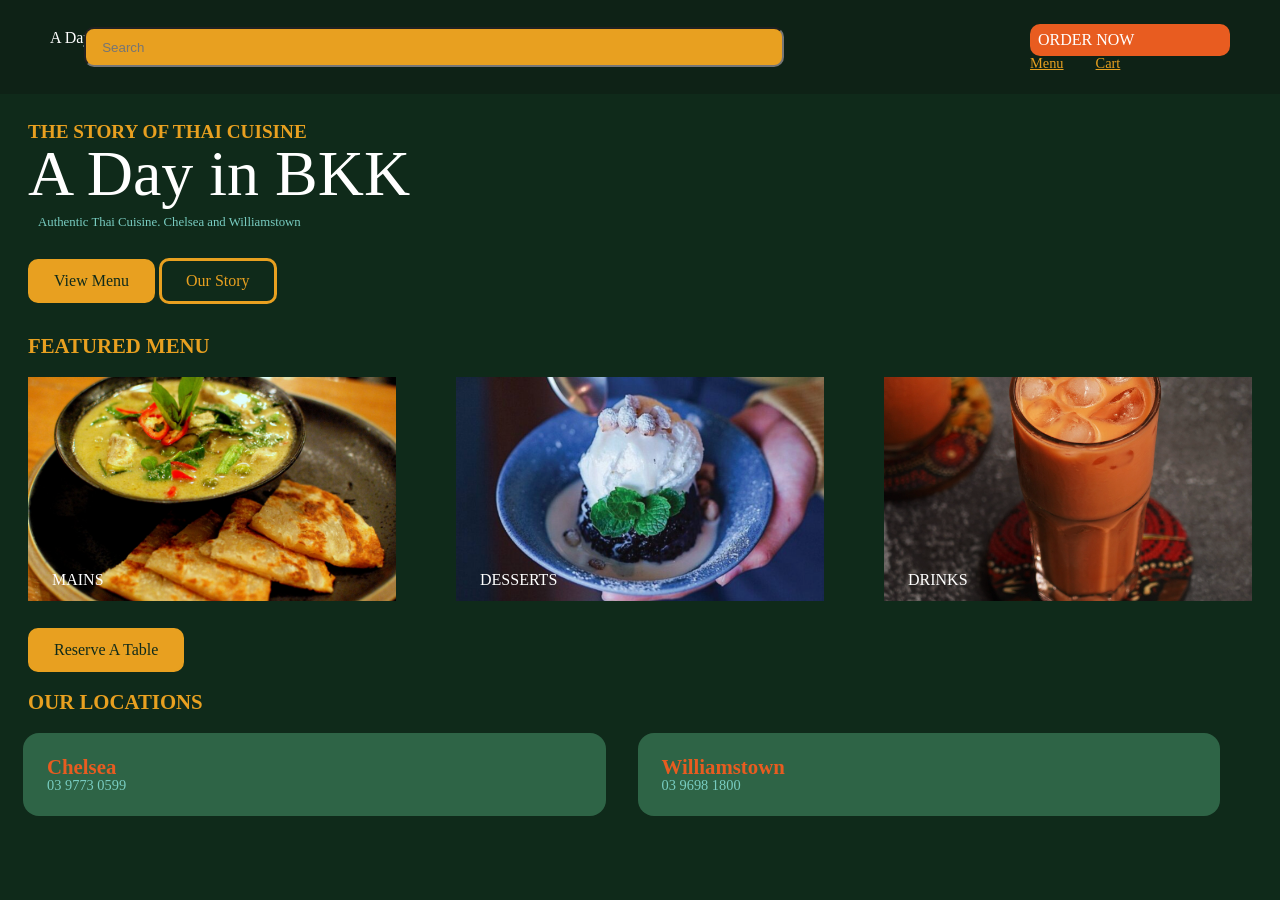
==== index.html @ bb474972 "refined css for checkout page" ====
<!DOCTYPE html>
<html lang="en">
<head>
    <meta charset="UTF-8">
    <meta name="viewport" content="width=device-width, initial-scale=1.0">
    <title>A DAY IN BKK</title>
    <link rel="stylesheet" href="styles/reset.css">
    <link rel="stylesheet" href="styles/main.css">
    <link rel="stylesheet" href="styles/colors.css">
    <link rel="stylesheet" href="styles/typography.css">
</head>
<body>
    <header class="site-head">
        <h1>A Day in Bkk </h1>

        <div class="search-row">
            <a href="home.html"></a>
            <input id="searchBar" type="text" placeholder="Search">
         <div class="profile-circle"></div>

        </div>
        <div class="head-links">
            <a href="menu.html" class="btn">ORDER NOW</a>
            <nav>
                <a href="menu.html">Menu</a> 
                <a href="cart.html">Cart</a>
            </nav>
        </div>
    </header>

    <main class="home">
       <section class="hero-home">
        <p class="title"> THE STORY OF THAI CUISINE</p>
        <h2 class="title-head">A Day in BKK</h2>
        <p class="description">Authentic Thai Cuisine. Chelsea and Williamstown</p>
        <div class="hero-buttons">
            <a href="menu.html" class="gold-btn">View Menu </a>
            <a href="#story/" class="story-btn">Our Story</a>
        </div>
       </section>

       <section class="menu-items">
        <h2 class="section-title">FEATURED MENU</h2>
        <div class="grid">
            <article class="image-card">
                <h3>MAINS</h3>
                <img src="assets/mains page.png" alt="image of mains menu items" width="375" height="350">
            </article>
            <article class="image-card">
                <h3>DESSERTS</h3>
                 <img src="assets/desserts page.png" alt="image of desserts menu items" width="375" height="350">
            </article>
            <article class="image-card">
                <h3>DRINKS</h3>
                <img src="assets/drinks page.png" alt="image of drinks menu items" width="375" height="350"> 
            </article>
        </div>
        </section>
      
   
         <a href="#" class="gold-btn">Reserve A Table</a>
        <h6 class="section-title">OUR LOCATIONS</h6>
        <section class="location-section">
                <div class="location-card">
                <p class="location-name">Chelsea</p>
                <p class="location-phone"> 03 9773 0599</p>
                </div>
                <div class="location-card">
                <p class="location-name"> Williamstown </p>
                <p class="location-phone">03 9698 1800</p>
                </div>        
        </section>
      
        
    </main>
 <script src="scripts/script.js"></script>
</body>
</html>
---- styles/main.css ----
html {box-sizing: border-box;}
*, *::before, *::after {box-sizing: inherit;}

body {
    background-color: var(--dark);
}

header{
    display: flex;
    justify-content: space-between;
    align-items: center;
    padding: 20px 50px;
    background: var(--dark-green);
    position: sticky;
}

.site-head{
    display: flex;
    justify-content: space-between;
    align-items: center;
    background-color: var(--dark-green);
    padding: 24px 50px;
}

.site-head h1{
    color:white;
    margin-bottom: 1.1rem;
}

.search-row{
    display: flex;
    align-items: center;
    justify-content: flex-start;
    gap: 20px;
    margin-left: -300px;
}

.search-row input{
    height: 40px;
    width: 700px;
    border-radius: 10px;
    padding: 0 16px;
    background-color: var(--gold);


}

.home{
background-color: var(--dark);
padding: 0px 28px 48px;
}

.hero-home{
    padding:28px 0
}

.hero-buttons{
display: flex;
gap: 50px;
margin-top: 20px;
}

.menu-items{
    padding: 24px 0;
    margin-top: -40px;
}

.grid{
    display: flex;
    gap:60px;
    align-items: center;
    justify-content: space-around;
}

.image-card{
    position: relative;
    flex: 1;
    width: 28%;
}

.image-card img{
    width: 100%;
    height:224px;
    object-fit: cover;
}
.image-card h3{
    position: absolute;
    left: 24px;
    bottom: 16px;
    color: white;
}

nav{
    display: flex;
    gap: 32px;
}

nav a {
    color: var(--gold);
    font-size: 0.9rem;
}

.btn{
    display: inline-block;
    font-family: Cambria, Cochin, Georgia, Times, 'Times New Roman', serif;
    background-color:#E85C20;
    color: white;
    text-decoration: none;
    border-radius: 10px;
    padding: 8px;
    width: 200px;
}
.btn:hover{
    transform: scale(1.05);
}
.hero-buttons{
    display: inline-block;
}


.story-btn{
display: inline-block;
background-color: var(--dark);
border-radius: 10px;
border: 3px solid var(--gold);
text-decoration: none;
padding: 12px 24px;
color: var(--gold);
}

.story-btn:hover{
    transform: scale(1.05);
}

.gold-btn{
    display: inline-block;
    background-color: var(--gold);
    color:var(--dark);
    text-decoration: none;
    padding: 12px 24px;
    border-radius: 10px;
    border: 2px solid var(--gold);
}
.gold-btn:hover{
    transform: scale(1.05);
}

.menu-buttons{
    display: flex;
    gap: 8px;
    padding: 12px;
}

.section-title{
    color: var(--gold);
    font-size: 1.3rem;
    font-weight: bold;
    text-transform: capitalize;
    margin-top: 20px;
    margin-bottom: 20px;
}


.location-section{
    display: flex;
    gap: 32px;
    padding:0px 32px 32px;
    padding-left: 0;
    margin-left: -5px;
    margin-top: 10px;

}

.location-card{
background-color: var(--light-green);
border-radius: 16px;
padding: 24px;
flex: 1;
}

.location-name {
font-size: 1.3rem;
font-weight: 600;
color: var(--orange);
}

.location-phone {
color: var(--teal);
font-size: 0.9rem;
}
---- styles/colors.css ----
:root{
--dark: #0f2a1a;
--light-green: #2e6446;
--green: #0c1c12;
--gold: #e8a020;
--orange: #e85c20;
--teal: #79cdc2;
--dark-green: #0e2216;


--radius: 10px;








}
---- styles/typography.css ----
.title{
font-size:1.2rem;
font-weight: 600;
text-transform:uppercase;
color: var(--gold);
}
.title-head{
font-size: 4rem;
font-weight: 500;
color: white;
}
.description{
margin: 10px;
font-size: 0.8rem;
font-weight: 200;
color: #79CDC2;
}
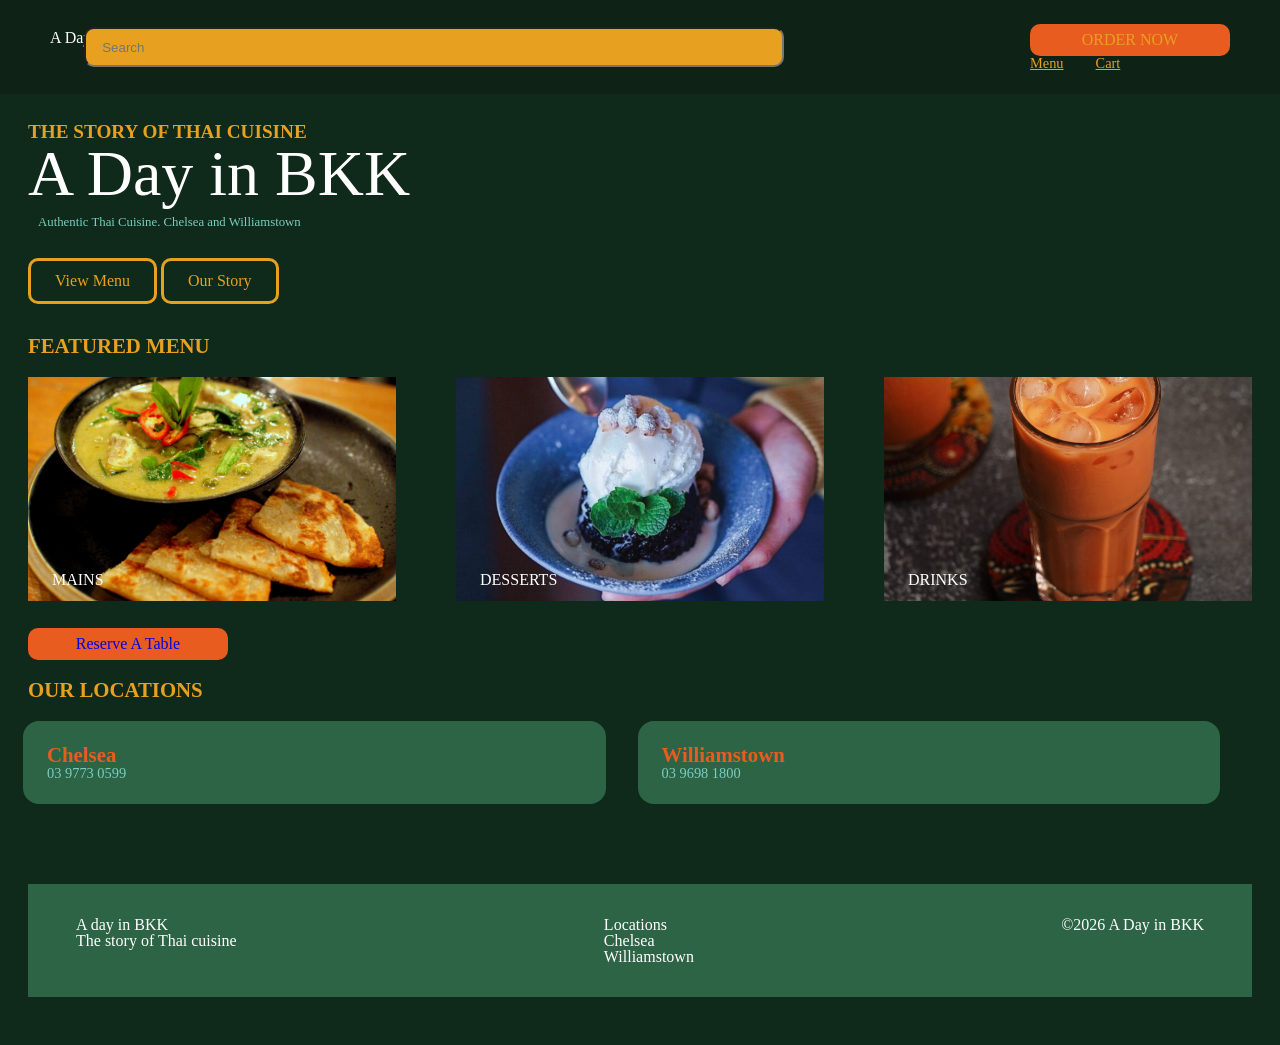
==== commit 1fcdeb4e: "changed view menu and order now buttons to different colour for better visibility, and made it trans" ====
--- a/index.html
+++ b/index.html
@@ -34,7 +34,7 @@
         <h2 class="title-head">A Day in BKK</h2>
         <p class="description">Authentic Thai Cuisine. Chelsea and Williamstown</p>
         <div class="hero-buttons">
-            <a href="menu.html" class="gold-btn">View Menu </a>
+            <a href="menu.html" class="story-btn">View Menu </a>
             <a href="#story/" class="story-btn">Our Story</a>
         </div>
        </section>
@@ -58,7 +58,7 @@
         </section>
       
    
-         <a href="#" class="gold-btn">Reserve A Table</a>
+         <a href="#" class="btn">Reserve A Table</a>
         <h6 class="section-title">OUR LOCATIONS</h6>
         <section class="location-section">
                 <div class="location-card">
@@ -71,6 +71,23 @@
                 </div>        
         </section>
       
+        <footer class="site-footer">
+            <div class="footer-info">
+                <h3>A day in BKK</h3>
+                <p>The story of Thai cuisine</p>
+            </div>
+        
+            <div class="footer-locations">
+                <h3>Locations</h3>
+                <p>Chelsea</p>
+                <p>Williamstown</p>
+            </div>
+        
+            <div class="footer-copy">
+                <p>&copy;2026 A Day in BKK</p>
+            </div>
+        
+        </footer>
         
     </main>
  <script src="scripts/script.js"></script>
--- a/styles/main.css
+++ b/styles/main.css
@@ -106,7 +106,7 @@
     display: inline-block;
     font-family: Cambria, Cochin, Georgia, Times, 'Times New Roman', serif;
     background-color:#E85C20;
-    color: white;
+    text-align: center;
     text-decoration: none;
     border-radius: 10px;
     padding: 8px;
@@ -132,6 +132,8 @@
 
 .story-btn:hover{
     transform: scale(1.05);
+    background-color: var(--gold);
+    color: white;
 }
 
 .gold-btn{
@@ -190,3 +192,142 @@
 color: var(--teal);
 font-size: 0.9rem;
 }
+.site-footer {
+    display: flex;
+    justify-content: space-between;
+    align-items: flex-start;
+    background-color: var(--light-green);
+    color: white;
+
+    padding: 2rem 3rem;
+
+    border-top: 1px solid var(--light-green);
+}
+.site-footer {
+    margin-top: 3rem;
+  }
+.site-head a,
+.site-footer a {
+  color: var(--gold);
+}
+.checkout-title{
+    color:var(--gold);
+    font-size: 3rem;
+    font-weight:500;
+    margin-left: 50px;
+    font-family: 'DM Sans', sans-serif;
+    margin-top:10px;
+}
+
+.checkout-card{
+    font-weight: 200;
+    font-family: 'DM Sans', sans-serif;
+    border-radius: 1rem;
+    padding: 2rem;
+    max-width: 800px;
+    margin-right: 20px;
+    margin-left: 20px;
+}
+.checkout-form{
+display: grid;
+grid-template-columns: 1fr 1fr;
+gap: 1rem 2rem;
+
+}
+
+.form-entry{
+display: flex;
+flex-direction: column;
+
+}
+
+.form-entry label{
+color: var(--teal);
+font-size: 1rem;
+font-weight: 300;
+margin-bottom: 0.5rem;
+}
+
+.form-entry input{
+    background-color: var(--light-green);
+    border-radius: 3px;
+    border: none;
+    padding: 1rem;
+
+}
+
+.checkout-type{
+    display: grid;
+    grid-template-columns: 1fr 1fr;
+    gap:0.8rem;
+}
+
+.checkout-type h2{
+    grid-column: 1/-1;
+}
+
+.checkout-type label{
+    background-color: var(--light-green);
+    border-radius: 3px;
+    border: none;
+    padding: 4rem;
+
+}
+
+
+
+.checkout-page{
+    display: grid;
+    grid-template-columns: 2fr 1fr;
+    min-height: 100vh;
+
+}
+
+.order-summary{
+    background-color: var(--green);
+    align-items: stretch;
+    display: flex;
+    flex-direction: column;
+}
+.order-summary h3{
+    font-family: 'DM Sans', sans-serif;
+    font-weight:400;
+    font-size: 1.4rem;
+    color:var(--gold);
+    margin-top:1rem;
+    margin-left:1rem;
+    margin-bottom: 1rem;
+}
+
+.order-summary p{
+    font-family: 'DM sans', sans-serif;
+    color: var(--teal);
+    font-weight: 750;
+    margin-top: 10px;
+    margin-left: 10px;
+    font-size: 1rem;
+}
+
+.order-summary h4{
+    font-family: 'DM Sans', sans-serif;
+    font-weight:400;
+    font-size: 1.4rem;
+    color:white;
+    margin-top:10px;
+    margin-left:10px;
+}
+.checkout-btn{
+    display: inline-block;
+    font-family: 'DM sans', sans-serif;
+    font-size: 2rem;
+    background-color: rgba(232, 160, 32, 1);
+    color: var(--dark-green);
+    text-decoration: none;
+    border-radius: 10px;
+    border:none;
+    padding: 20px;
+    width: 400px;
+    margin-top: 30rem;
+    margin-left: 2rem;
+    
+}
--- a/styles/colors.css
+++ b/styles/colors.css
@@ -8,13 +8,4 @@
 --dark-green: #0e2216;
 
 
---radius: 10px;
-
-
-
-
-
-
-
-
 }
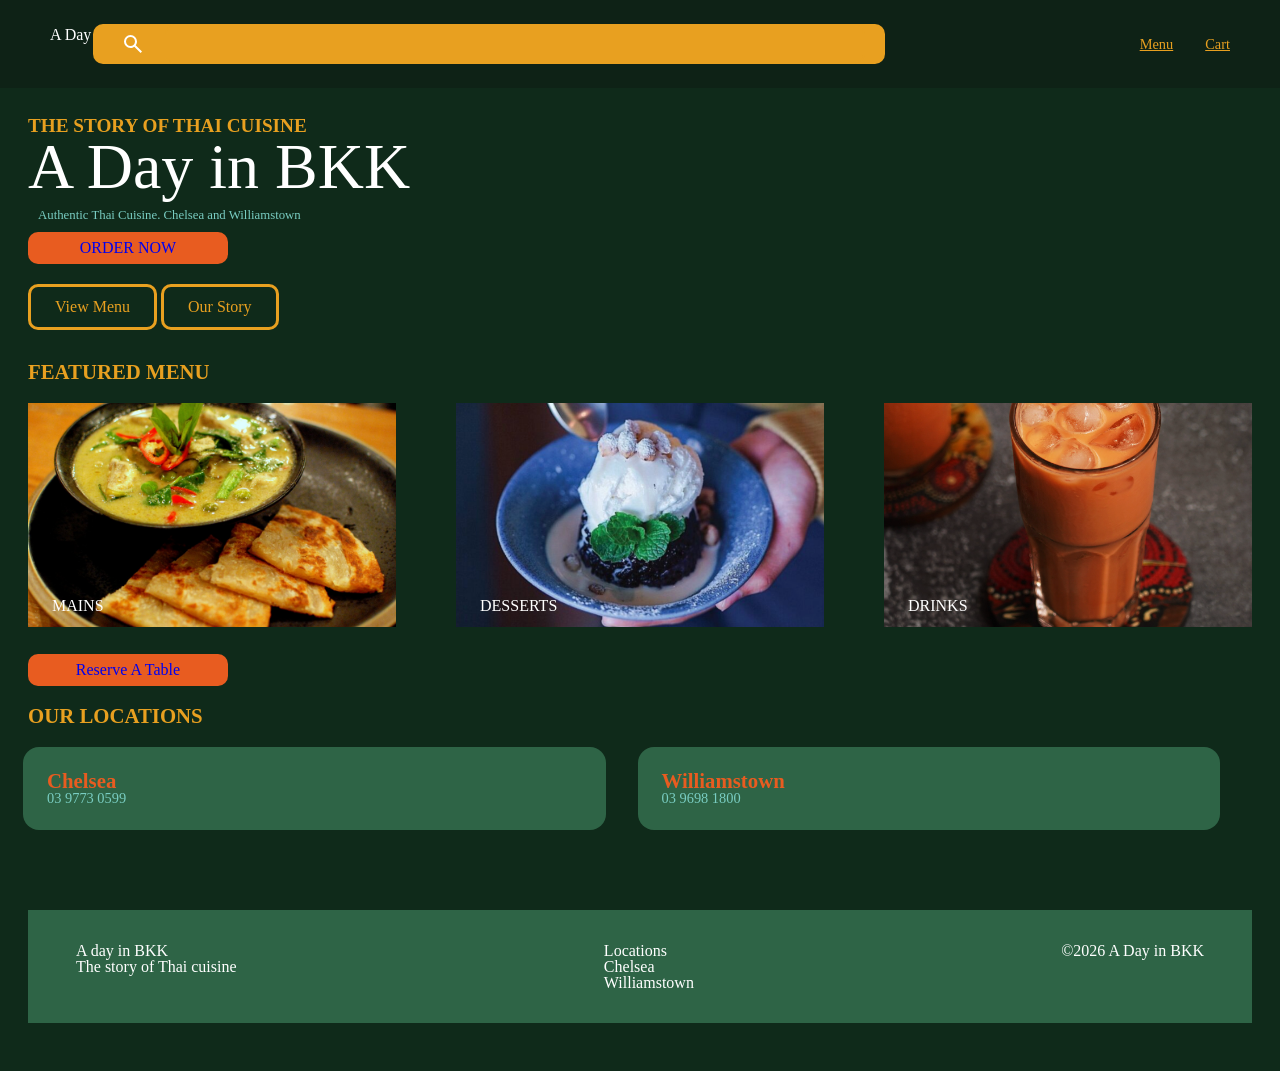
==== commit 31dda50a: "added in search icon to home page as well, removed order now button and put in seperate container" ====
--- a/index.html
+++ b/index.html
@@ -15,12 +15,12 @@
 
         <div class="search-row">
             <a href="home.html"></a>
-            <input id="searchBar" type="text" placeholder="Search">
+            <img src="assets/search_icon.svg" alt="Search Icon">
+            <input id="searchBar" type="text" placeholder="">
          <div class="profile-circle"></div>
 
         </div>
         <div class="head-links">
-            <a href="menu.html" class="btn">ORDER NOW</a>
             <nav>
                 <a href="menu.html">Menu</a> 
                 <a href="cart.html">Cart</a>
@@ -33,6 +33,10 @@
         <p class="title"> THE STORY OF THAI CUISINE</p>
         <h2 class="title-head">A Day in BKK</h2>
         <p class="description">Authentic Thai Cuisine. Chelsea and Williamstown</p>
+
+       <aside>
+        <a href="menu.html" class="btn">ORDER NOW</a>
+      </aside>
         <div class="hero-buttons">
             <a href="menu.html" class="story-btn">View Menu </a>
             <a href="#story/" class="story-btn">Our Story</a>
--- a/styles/main.css
+++ b/styles/main.css
@@ -24,6 +24,8 @@
     padding: 24px 50px;
 }
 
+
+
 .site-head h1{
     color:white;
     margin-bottom: 1.1rem;
@@ -35,12 +37,19 @@
     justify-content: flex-start;
     gap: 20px;
     margin-left: -300px;
+    background-color: var(--gold);
+    border-radius: 10px;
+}
+
+.search-row img{
+    margin-left: 0.5rem;
 }
 
 .search-row input{
     height: 40px;
     width: 700px;
     border-radius: 10px;
+    border: 2px solid var(--gold);
     padding: 0 16px;
     background-color: var(--gold);
 
@@ -112,9 +121,11 @@
     padding: 8px;
     width: 200px;
 }
+
 .btn:hover{
     transform: scale(1.05);
 }
+
 .hero-buttons{
     display: inline-block;
 }
@@ -131,7 +142,7 @@
 }
 
 .story-btn:hover{
-    transform: scale(1.05);
+    transform: scale(1.2);
     background-color: var(--gold);
     color: white;
 }
@@ -210,6 +221,310 @@
 .site-footer a {
   color: var(--gold);
 }
+
+
+.dish-list {
+    display: flex;
+    flex-direction: column;
+    gap: 2.5rem;
+
+}
+
+.dish-card{
+  text-decoration: none;
+  color: inherit;
+
+}
+
+.dish-card  {
+    display: flex;
+    align-items: center;
+    background-color: var(--light-green);
+    border: 0.2rem solid var(--gold);
+    gap: 1.4rem;
+    border-radius: 10px;
+    padding: 0.8rem 1.2rem;
+
+}
+
+.dish-card img{
+    width: 6rem;
+    height: 6rem;
+    object-fit: cover;
+    border-radius: 0.5rem;
+    border: 2px solid var(--gold);
+}
+
+.dish-details h3 {
+    font-family: 'DM Sans', sans-serif ;
+    font-size: 1.2rem;
+    font-weight: 600;
+    color: white;
+    flex: 1;
+}
+.dish-details p{
+    font-family: 'DM Sans', sans-serif ;
+    color:var(--teal);
+    font-weight: 500;
+    font-size: 1rem;
+}
+
+.dish-price {
+    color: var(--gold);
+    font-size: 1.8rem ;
+    font-weight: 600;
+    font-family: 'DM sans', sans-serif;
+    margin-left: auto;
+}
+
+.menu-buttons{
+    display: flex;
+    flex-direction: row;
+    gap: 1rem;
+}
+
+.menu-buttons button{
+    font-family: "DM Sans", sans-serif;
+    font-weight: 700;
+    color: white;
+    background-color: #E85C20;
+    border: 0.1rem solid white;
+    border-radius: 10px;
+  
+}
+
+#dishPanel {
+    display: none;
+    position:fixed;
+    right: 0;
+    top: 0;
+    background-color: var(--dark-green);
+    height: 100vh;
+    width: 300px;
+    box-sizing: border-box;
+    box-shadow: -0.3rem 0 1rem rgba(0, 0, 0, 0.4);
+
+
+}
+
+#dishImage {
+    width: 100%;
+    height: 300px;
+    object-fit: cover;
+}
+
+#dishTitle{
+
+    font-family: 'DM sans', sans-serif;
+    color: white;
+    font-size: 1.6rem;
+    font-weight: 500;
+    margin-top: 2.3rem;
+    margin-left: 1rem;
+
+}
+
+#dishPrice{
+    margin-left: 1rem;
+    margin-top: 2.7rem;
+    color: var(--gold);
+    font-weight: bold;
+    font-size: 2rem;
+    font-family: "DM sans", sans-serif;
+
+}
+#dishDesc{
+    margin-left: 1rem;
+    font-family: 'DM Sans', sans-serif;
+    color: var(--teal);
+    font-size: 1rem;
+}
+
+#closePanel{
+    background-color: white;
+    border: none;
+    position: absolute;
+    top: 1rem;
+    right: 1rem;
+    color:black;
+    font-size: 1.8rem;
+}
+
+.quan-control{
+ display: flex;
+ align-items: center;
+ gap: 1rem;
+ margin-top: 2rem;
+ margin-left: 2rem;
+}
+
+.quan-control button {
+    background: none;
+    width: 3rem;
+    height:3rem;
+    margin-left: 20px;
+    color: white;
+    border: 0.1rem solid var(--gold);
+    font-family: "DM sans", sans-serif;
+    font-weight: 500;
+    font-size: 1.5rem;
+    cursor: pointer;
+}
+
+#selectedQty{
+   margin-left: 20px;
+   color: white;
+   font-size: large;
+   font-weight: 700;
+   font-family: "DM Sans", sans-serif;
+   background: none ;
+}
+
+#addToOrder{
+    background-color: var(--gold);
+    width: 100%;
+    height: 6rem;
+    color: var(--dark);
+    border: none;
+    font-family: "DM Sans", sans-serif;
+    font-weight: 700;
+    font-size: 1rem;
+    margin-top: 2rem;
+}
+
+.cart-page{
+    display: grid;
+    grid-template-columns: 2fr 1fr;
+    min-height: 100vh;
+    gap: 2rem;
+
+}
+.cart-item h1{
+    font-family: Cambria, Cochin, Georgia, Times, 'Times New Roman', serif;
+    color: var(--gold);
+    font-size: 4rem;
+    font-weight: 500;
+    margin-left: 1rem;
+    margin-top: 1rem;
+}
+
+.cart-card {
+    display: flex;
+    align-items: center;
+    gap: 1rem;
+    background-color: var(--light-green);
+    border-radius: 0.8rem;
+    padding: 1rem;
+    margin-bottom: 1.5rem;
+    margin-top: 1rem;
+    margin-left: 1rem;
+
+}
+.cart-card img {
+    width: 6rem;
+    height: 6rem;
+    object-fit: cover;
+    border-radius: 0.5rem;
+    border: 2px solid var(--gold);
+}
+
+.cart-info{
+    flex:1;
+    font-family: "DM Sans", sans-serif;
+    
+
+}
+
+.cart-info h2{
+    color: white;
+    font-size: 1.5rem;
+    margin-bottom: 0.5rem;
+}
+
+.cart-info p{
+   color: var(--teal);
+   font-size: 1rem;
+}
+
+.cart-card-price {
+    color: var(--gold);
+    font-size: 2rem;
+    font-family: "DM Sans", sans-serif; 
+    font-weight: 600;
+    margin-right: 0.5rem;
+}
+
+.cart-order-summary{
+    display: flex;
+    flex-direction: column;
+    justify-content: space-between;
+    min-height: 100vh;
+    background-color: var(--dark-green);
+    padding: 2rem;
+    box-sizing: border-box;
+}
+
+.cart-order-summary h2 {
+    font-family: "DM Sans", sans-serif;
+    color: var(--gold);
+    font-size: 1.5rem;
+    font-weight: 700;
+}
+
+.cart-order-summary p {
+    font-family: "DM Sans", sans-serif;
+    color: var(--teal);
+    font-size: 1rem;
+    font-weight: 700;
+}
+
+.cart-order-summary h3 {
+    font-family: "DM Sans", sans-serif;
+    color: white;
+    font-size: 1.5rem;
+    font-weight: 700;
+}
+
+
+
+.summary-bottom p{
+    margin-top: auto;
+    color: var(--teal);
+
+}
+
+.summary-bottom h3{
+    margin-top: auto;
+    color: white;
+}
+
+.cart-total{
+    margin-top: 12rem;
+    
+}
+
+.cart-checkout-btn{
+    display: block;
+    background-color: var(--gold);
+    color: var(--dark);
+    text-decoration: none;
+    text-align: center;
+    padding: 1rem;
+    border-radius: 10px;
+    font-family: "DM Sans", sans-serif;
+    font-weight: 700;
+}
+
+.back-cart a{
+    color: white;
+    text-transform: capitalize;
+    font-size: 2rem;
+    font-weight: 500;
+    font-family: "DM SANS", sans-serif;
+    text-decoration: none;
+    background: none;
+}
+
 .checkout-title{
     color:var(--gold);
     font-size: 3rem;
@@ -331,3 +646,43 @@
     margin-left: 2rem;
     
 }
+
+.confirmation-page {
+    display: flex;
+    min-height: 100vh;
+    align-items: center;
+    justify-content: space-around;
+    padding: 56px;
+    background-color: var(--dark-green);
+}
+
+.confirmation-order {
+    color: white;
+    text-align: center;
+    width: 400px;
+    background-color: var(--gold);
+    display: flex;
+    flex-direction: column;
+    align-items: center;
+}
+
+.confirmation-order h1 {
+    font-size: 32px;
+    margin-bottom: 8px;
+}
+
+.confirmation-order p {
+    font-size: 22px;
+    color: var(--mint);
+}
+
+.confirmation-detail {
+    background-color: var(--light-green);
+    color: white;
+    width: 400px;
+    min-height: 450px;
+    padding: 50px;
+    border-radius: 10px;
+}
+
+
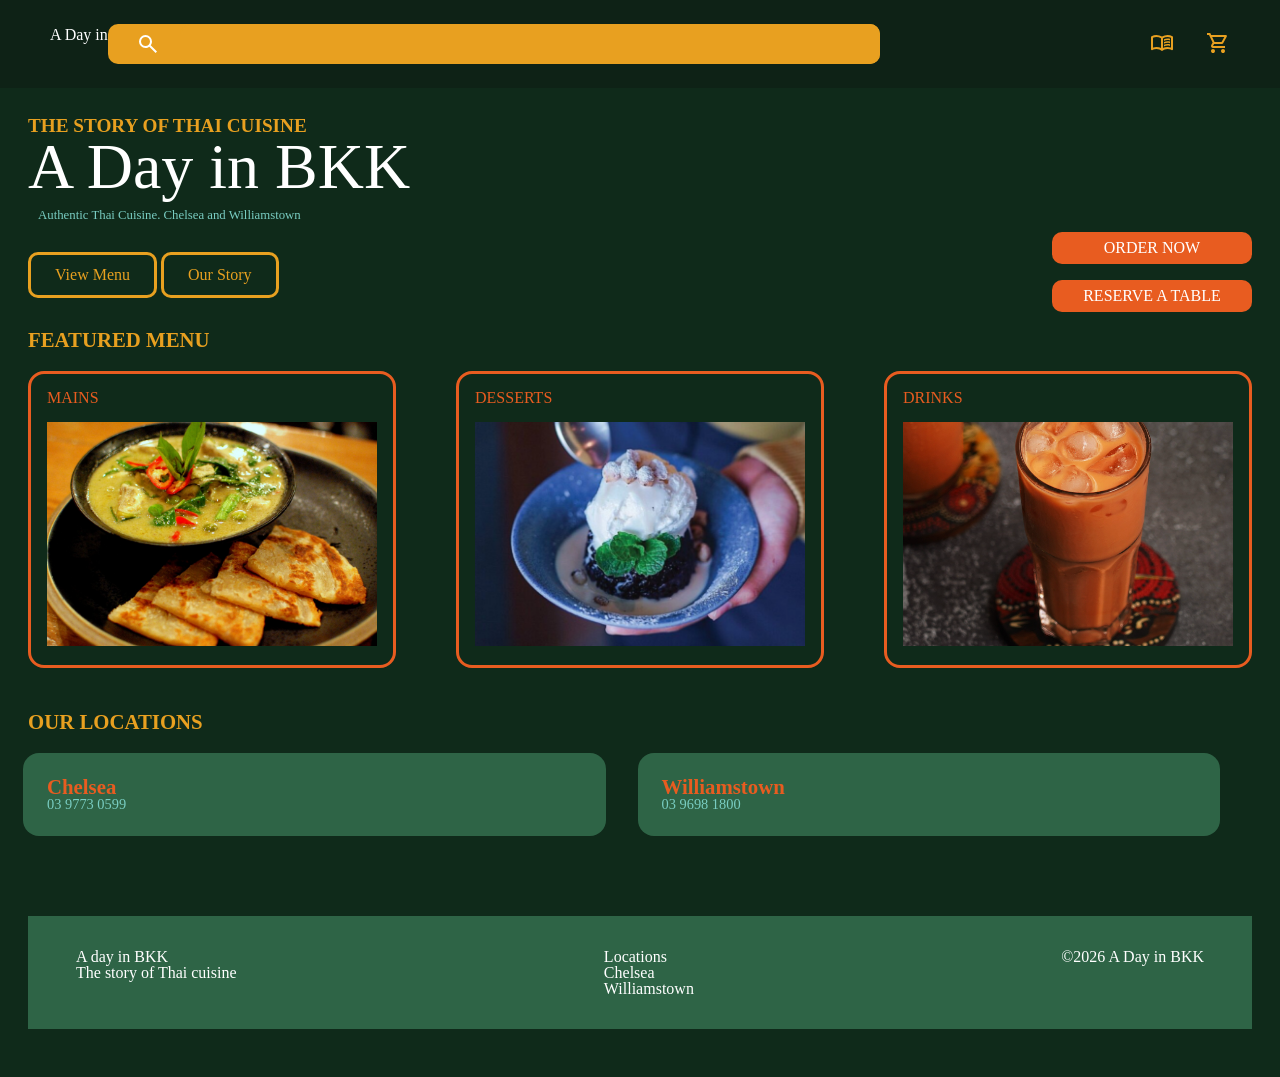
==== commit 0c89064e: "added in border around text images on home page and added text abov einstead of on image for accessi" ====
--- a/index.html
+++ b/index.html
@@ -17,13 +17,13 @@
             <a href="home.html"></a>
             <img src="assets/search_icon.svg" alt="Search Icon">
             <input id="searchBar" type="text" placeholder="">
-         <div class="profile-circle"></div>
+        
 
         </div>
         <div class="head-links">
             <nav>
-                <a href="menu.html">Menu</a> 
-                <a href="cart.html">Cart</a>
+                <a href="menu.html"> <img src="assets/menu_book_28dp_ E8A020_FILL0_wght400_GRAD0_opsz24.svg" alt="Menu"></a> 
+                <a href="cart.html"><img src="assets/shopping_cart_28dp_E8A020_FILL0_wght400_GRAD0_opsz24.svg" alt="cart"></a>
             </nav>
         </div>
     </header>
@@ -34,8 +34,9 @@
         <h2 class="title-head">A Day in BKK</h2>
         <p class="description">Authentic Thai Cuisine. Chelsea and Williamstown</p>
 
-       <aside>
+       <aside class="button-column">
         <a href="menu.html" class="btn">ORDER NOW</a>
+        <a href="#" class="btn">RESERVE A TABLE</a>
       </aside>
         <div class="hero-buttons">
             <a href="menu.html" class="story-btn">View Menu </a>
@@ -62,7 +63,7 @@
         </section>
       
    
-         <a href="#" class="btn">Reserve A Table</a>
+         
         <h6 class="section-title">OUR LOCATIONS</h6>
         <section class="location-section">
                 <div class="location-card">
--- a/styles/main.css
+++ b/styles/main.css
@@ -87,6 +87,9 @@
     position: relative;
     flex: 1;
     width: 28%;
+    border: 3px solid var(--orange);
+    border-radius: 1rem;
+    padding: 1rem;
 }
 
 .image-card img{
@@ -95,10 +98,11 @@
     object-fit: cover;
 }
 .image-card h3{
-    position: absolute;
+    
     left: 24px;
     bottom: 16px;
-    color: white;
+    color: var(--orange);
+    margin-bottom: 1rem;
 }
 
 nav{
@@ -111,10 +115,22 @@
     font-size: 0.9rem;
 }
 
+
+.button-column{
+    float: right;
+    display: flex;
+    flex-direction: column;
+    gap: 1rem;
+}
+.btn:hover{
+    transform: scale(1.05);
+}
+
 .btn{
-    display: inline-block;
+    
     font-family: Cambria, Cochin, Georgia, Times, 'Times New Roman', serif;
     background-color:#E85C20;
+    color: white;
     text-align: center;
     text-decoration: none;
     border-radius: 10px;
@@ -122,9 +138,7 @@
     width: 200px;
 }
 
-.btn:hover{
-    transform: scale(1.05);
-}
+
 
 .hero-buttons{
     display: inline-block;
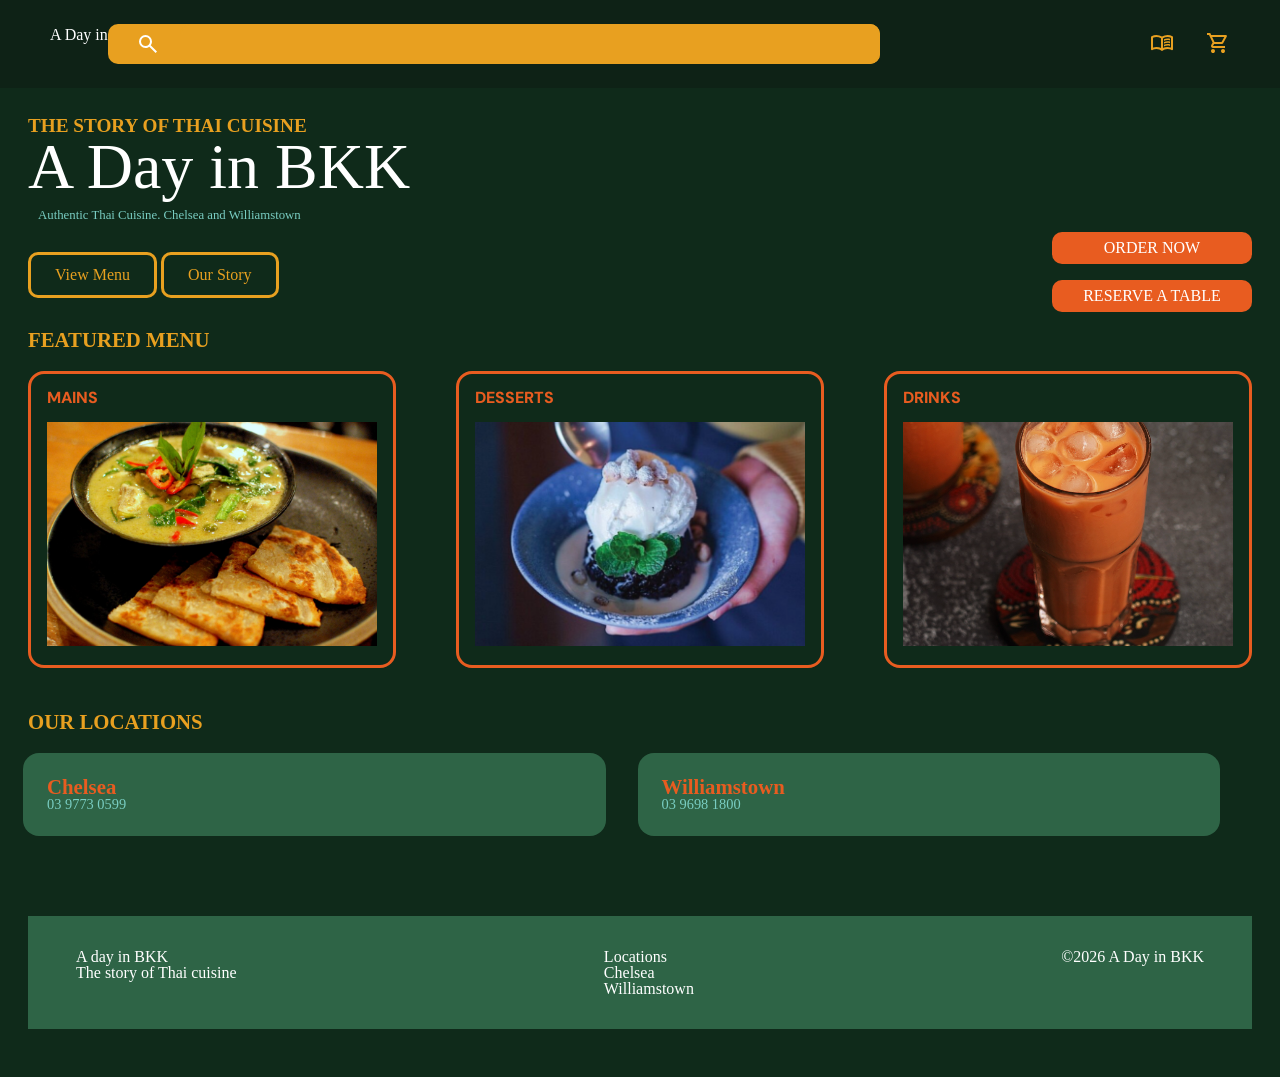
==== commit f32f3119: "copied and pasted code from cart js to define object in checkout.js" ====
--- a/index.html
+++ b/index.html
@@ -8,6 +8,7 @@
     <link rel="stylesheet" href="styles/main.css">
     <link rel="stylesheet" href="styles/colors.css">
     <link rel="stylesheet" href="styles/typography.css">
+    <link href="https://fonts.googleapis.com/css2?family=DM+Sans:wght@400;500;600;700&display=swap" rel="stylesheet">
 </head>
 <body>
     <header class="site-head">
--- a/styles/main.css
+++ b/styles/main.css
@@ -98,7 +98,8 @@
     object-fit: cover;
 }
 .image-card h3{
-    
+    font-family: "DM Sans", sans-serif;
+    font-weight: 800;
     left: 24px;
     bottom: 16px;
     color: var(--orange);
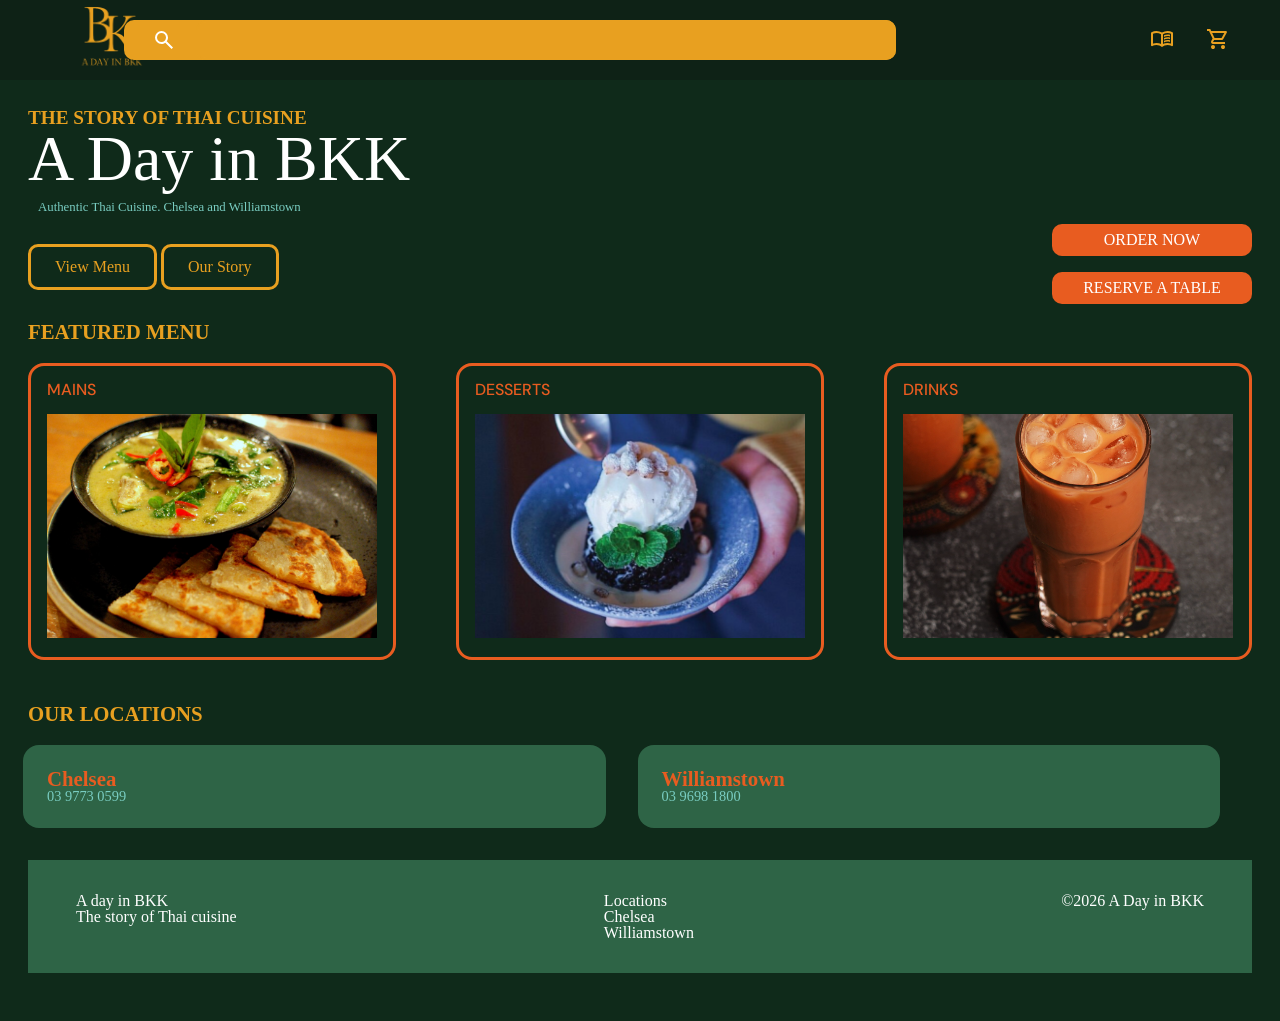
==== commit b1311a3d: "added in seperate footer class for menu for aesthetic design reasons" ====
--- a/index.html
+++ b/index.html
@@ -12,7 +12,7 @@
 </head>
 <body>
     <header class="site-head">
-        <h1>A Day in Bkk </h1>
+        <h1> <img class="site-logo" src="assets/k-Photoroom.png" alt="site logo"> </h1>
 
         <div class="search-row">
             <a href="home.html"></a>
--- a/styles/main.css
+++ b/styles/main.css
@@ -22,6 +22,8 @@
     align-items: center;
     background-color: var(--dark-green);
     padding: 24px 50px;
+    height: 80px;
+    overflow: hidden;
 }
 
 
@@ -31,6 +33,11 @@
     margin-bottom: 1.1rem;
 }
 
+.site-logo{
+    margin-top: 30px;
+    width: 120px;
+    height: auto;
+}
 .search-row{
     display: flex;
     align-items: center;
@@ -99,7 +106,7 @@
 }
 .image-card h3{
     font-family: "DM Sans", sans-serif;
-    font-weight: 800;
+    font-weight: 500;
     left: 24px;
     bottom: 16px;
     color: var(--orange);
@@ -229,9 +236,6 @@
 
     border-top: 1px solid var(--light-green);
 }
-.site-footer {
-    margin-top: 3rem;
-  }
 .site-head a,
 .site-footer a {
   color: var(--gold);
@@ -407,6 +411,18 @@
     margin-top: 2rem;
 }
 
+.menu-site-footer{
+    display: flex;
+    justify-content: space-between;
+    align-items: flex-start;
+    background-color: var(--light-green);
+    color: white;
+    padding: 2rem 3rem;
+    border-top: 1px solid var(--light-green);
+    margin-top: 3rem;
+
+}
+
 .cart-page{
     display: grid;
     grid-template-columns: 2fr 1fr;
@@ -500,6 +516,9 @@
     font-weight: 700;
 }
 
+.summary-bottom{
+    margin-top: auto;
+}
 
 
 .summary-bottom p{
@@ -513,9 +532,17 @@
     color: white;
 }
 
-.cart-total{
-    margin-top: 12rem;
-    
+.summary-top{
+    font-family: "DM Sans", sans-serif;
+    color: white;
+    font-size: 1rem;
+    font-weight: 700;
+}
+
+
+.cart-home{
+    width: 40px;
+
 }
 
 .cart-checkout-btn{
@@ -528,6 +555,7 @@
     border-radius: 10px;
     font-family: "DM Sans", sans-serif;
     font-weight: 700;
+    
 }
 
 .back-cart a{
@@ -610,6 +638,8 @@
     display: grid;
     grid-template-columns: 2fr 1fr;
     min-height: 100vh;
+    align-items: stretch;
+    background-color: var(--dark);
 
 }
 
@@ -618,6 +648,7 @@
     align-items: stretch;
     display: flex;
     flex-direction: column;
+    min-height: 100%;
 }
 .order-summary h3{
     font-family: 'DM Sans', sans-serif;
@@ -646,20 +677,10 @@
     margin-top:10px;
     margin-left:10px;
 }
-.checkout-btn{
-    display: inline-block;
-    font-family: 'DM sans', sans-serif;
-    font-size: 2rem;
-    background-color: rgba(232, 160, 32, 1);
-    color: var(--dark-green);
-    text-decoration: none;
-    border-radius: 10px;
-    border:none;
-    padding: 20px;
-    width: 400px;
-    margin-top: 30rem;
-    margin-left: 2rem;
-    
+
+.bottom-checkout{
+    margin-top: auto;
+    padding: 1rem;
 }
 
 .confirmation-page {
@@ -670,34 +691,67 @@
     padding: 56px;
     background-color: var(--dark-green);
 }
-
-.confirmation-order {
-    color: white;
+.confirmation-left{
+    width: 400px;
     text-align: center;
-    width: 400px;
-    background-color: var(--gold);
-    display: flex;
-    flex-direction: column;
-    align-items: center;
-}
-
-.confirmation-order h1 {
-    font-size: 32px;
-    margin-bottom: 8px;
-}
-
-.confirmation-order p {
-    font-size: 22px;
-    color: var(--mint);
+    color: white;
+    font-family: "DM SANS", sans-serif;
+    font-weight: bold;
+}
+
+.confirmation-left h1{
+    font-size: 3rem;
+    margin-bottom: 3rem;
+    font-family: "DM SANS", sans-serif;
+    font-weight: bold;
+    margin-top: 1rem;
+}
+
+.confirmation-left p{
+    color: var(--teal);
+    font-size: 2rem;
+    margin-bottom: 64px;
 }
 
 .confirmation-detail {
     background-color: var(--light-green);
     color: white;
     width: 400px;
-    min-height: 450px;
+    min-height: 500px;
     padding: 50px;
     border-radius: 10px;
 }
 
-
+.confirmation-detail h2{
+    font-family: "DM Sans", sans-serif;
+    color: var(--teal);
+    font-weight: 700;
+    font-size: 1.5rem;
+    margin-bottom: 20px;
+}
+
+.home-button{
+    display: inline-block;
+    background-color: var(--gold);
+    border: 2px solid white;
+    border-radius: 10px;
+    color: white;
+    padding: 22px 80px;
+    text-decoration: none;
+    font-family: "DM SANS", sans-serif;
+    font-weight: 700;
+    font-size: 1rem;
+}
+
+.totalconf{
+    color: white;
+    font-size: 2rem;
+    font-family: "DM Sans", sans-serif;
+    font-weight: 700;
+    margin-top: 400px;
+}
+
+.conf-tick{
+    width: 300px;
+    height: 200px;
+}
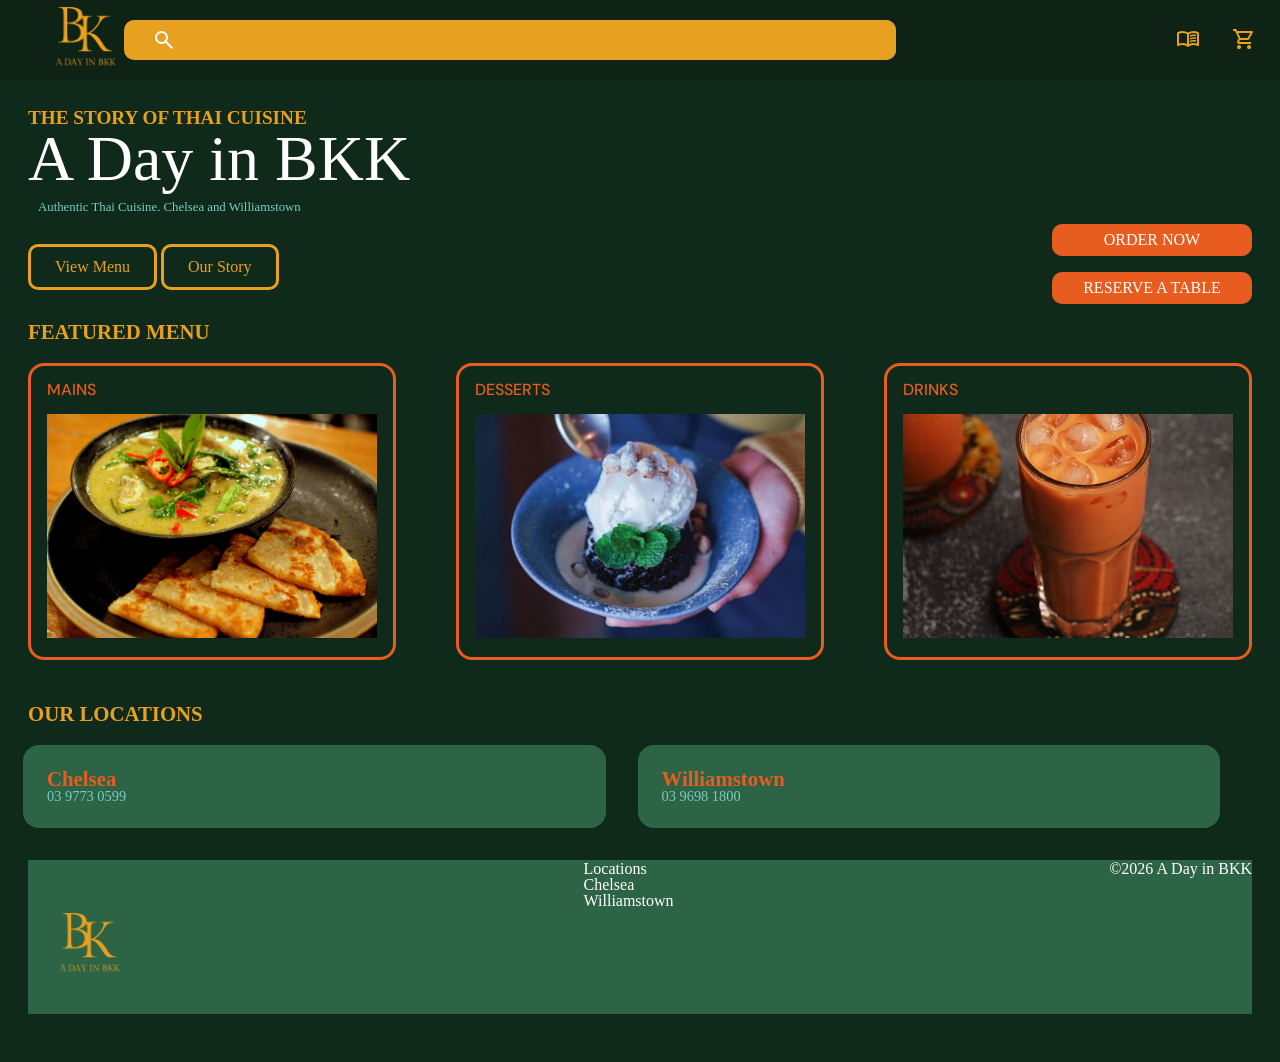
==== commit 95cecfce: "added in logo for footer" ====
--- a/index.html
+++ b/index.html
@@ -79,8 +79,7 @@
       
         <footer class="site-footer">
             <div class="footer-info">
-                <h3>A day in BKK</h3>
-                <p>The story of Thai cuisine</p>
+                <img  class="site-logo" src="assets/k-Photoroom.png" alt="logo">
             </div>
         
             <div class="footer-locations">
--- a/styles/main.css
+++ b/styles/main.css
@@ -11,7 +11,7 @@
     display: flex;
     justify-content: space-between;
     align-items: center;
-    padding: 20px 50px;
+    padding: 20px ;
     background: var(--dark-green);
     position: sticky;
 }
@@ -21,7 +21,7 @@
     justify-content: space-between;
     align-items: center;
     background-color: var(--dark-green);
-    padding: 24px 50px;
+    padding: 24px;
     height: 80px;
     overflow: hidden;
 }
@@ -232,8 +232,6 @@
     background-color: var(--light-green);
     color: white;
 
-    padding: 2rem 3rem;
-
     border-top: 1px solid var(--light-green);
 }
 .site-head a,
@@ -241,6 +239,9 @@
   color: var(--gold);
 }
 
+.footer-locations{
+
+}
 
 .dish-list {
     display: flex;
@@ -410,6 +411,28 @@
     font-size: 1rem;
     margin-top: 2rem;
 }
+.cart-icon{
+position: relative;
+display: inline-block;
+}
+
+#cartCount{
+    position: absolute;
+    display: flex;
+    justify-content: center;
+    align-items: center;
+    background-color: red;
+    color: white;
+    bottom:-8px;
+    right: -8px;
+    width: 20px;
+    height: 20px;
+    border-radius: 50%;
+    font-size: 0.75rem;
+    font-weight: 700;
+    font-family: "DM Sans", sans-serif;
+
+}
 
 .menu-site-footer{
     display: flex;
@@ -422,6 +445,8 @@
     margin-top: 3rem;
 
 }
+
+
 
 .cart-page{
     display: grid;
@@ -539,12 +564,33 @@
     font-weight: 700;
 }
 
+.cart-head{
+    display: flex;
+    flex-direction: row;
+    align-items: center;
+    width: 100%;
+    gap: 1rem;
+    height: 80px;
+    margin: 0;
+    padding: 0;
+}
+.cart-head h1{
+    margin: 0;
+    padding: 0;
+     margin-right: auto;
+}
 
 .cart-home{
-    width: 40px;
-
-}
-
+width: 40px;
+}
+
+.cart-site-logo{
+    width: 200px;
+    height: auto;
+    margin-top: 2rem;
+    display: block;
+ 
+}
 .cart-checkout-btn{
     display: block;
     background-color: var(--gold);
@@ -629,6 +675,7 @@
     border-radius: 3px;
     border: none;
     padding: 4rem;
+    font-size: 2rem;
 
 }
 
@@ -754,4 +801,22 @@
 .conf-tick{
     width: 300px;
     height: 200px;
-}+}
+
+.confirm-site-logo{
+    width: 300px;
+    height: auto;
+    margin-top: 2rem;
+    display: block;
+ 
+}
+
+.confirm-site-head{
+    display: flex;
+    justify-content: space-between;
+    align-items: center;
+    background-color: var(--dark-green);
+    padding: 24px;
+    height: 200px;
+    overflow: hidden;
+}
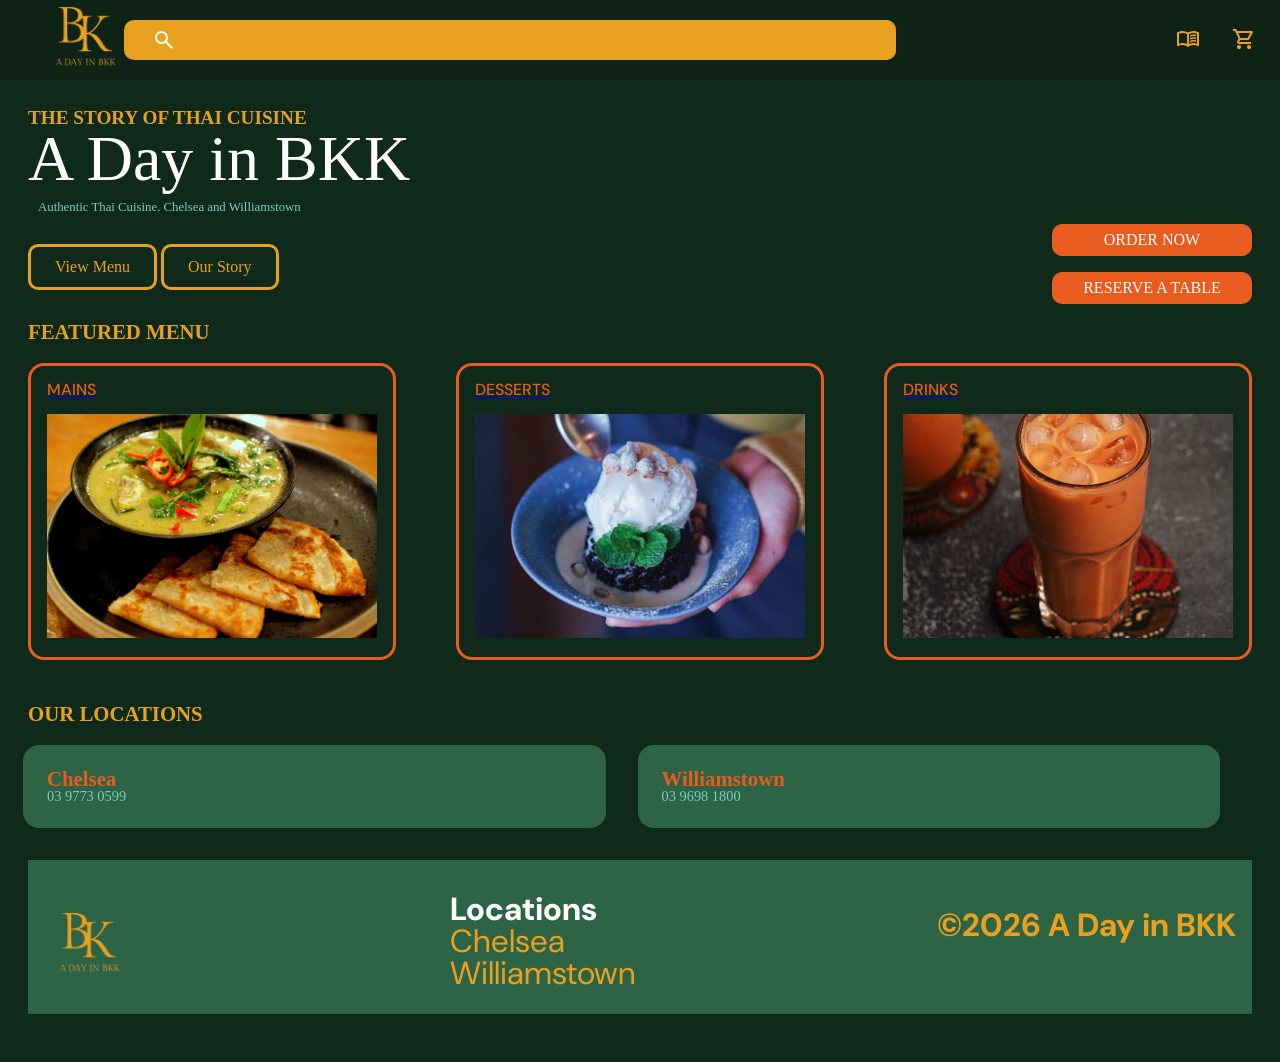
==== commit 63e0cc2b: "added in links to each of the dish cards in home page as i realised they didnt link to menu page" ====
--- a/index.html
+++ b/index.html
@@ -48,18 +48,27 @@
        <section class="menu-items">
         <h2 class="section-title">FEATURED MENU</h2>
         <div class="grid">
+          
             <article class="image-card">
-                <h3>MAINS</h3>
+                <a href="menu.html">
+                    <h3>MAINS</h3>
                 <img src="assets/mains page.png" alt="image of mains menu items" width="375" height="350">
+                </a>
+            </article>
+            
+            <article class="image-card">
+                <a href="menu.html">
+                <h3>DESSERTS</h3>
+                 <img src="assets/desserts page.png" alt="image of desserts menu items" width="375" height="350">
+                </a>
             </article>
             <article class="image-card">
-                <h3>DESSERTS</h3>
-                 <img src="assets/desserts page.png" alt="image of desserts menu items" width="375" height="350">
-            </article>
-            <article class="image-card">
+                <a href="menu.html">
                 <h3>DRINKS</h3>
                 <img src="assets/drinks page.png" alt="image of drinks menu items" width="375" height="350"> 
+                </a>
             </article>
+          
         </div>
         </section>
       
--- a/styles/main.css
+++ b/styles/main.css
@@ -240,7 +240,26 @@
 }
 
 .footer-locations{
-
+    font-family: "DM Sans", sans-serif;
+    color: var(--gold);
+    font-family: 700;
+    font-size: 2rem;
+
+}
+.footer-locations h3{
+    margin-top: 2rem;
+    color: white;
+    font-size: 2rem;
+    font-weight: 800;
+}
+.footer-copy{
+    font-family: "DM Sans", sans-serif;
+    color: var(--gold);
+    font-family: 700;
+    font-size: 2rem;
+    margin-right: 1rem;
+    margin-top: 3rem;
+    font-weight: 700;
 }
 
 .dish-list {
@@ -614,6 +633,23 @@
     background: none;
 }
 
+.checkout-site-head{
+    display: flex;
+    justify-content: space-between;
+    align-items: center;
+    background-color: var(--dark-green);
+    padding: 24px;
+    height: 80px;
+    overflow: hidden;
+
+}
+
+.confirm-left{
+    display: flex;
+    align-items: center;
+    gap: 1rem;
+}
+
 .checkout-title{
     color:var(--gold);
     font-size: 3rem;
@@ -679,6 +715,10 @@
 
 }
 
+.checkout-home{
+    width: 50px;
+    height:auto
+}
 
 
 .checkout-page{
@@ -820,3 +860,221 @@
     height: 200px;
     overflow: hidden;
 }
+
+@media screen and (max-width: 390px){
+    .grid {
+        display: flex;
+        flex-direction: column;
+        grid-template-columns: 1fr;  
+        gap: 1.5rem;  
+        width: 100%;
+    }
+    .image-card {
+        width: 100%;
+    
+    }
+    .image-card img {
+        width:100%;
+        height:200px;
+        object-fit: cover;
+    }
+    
+    .hero {
+        padding: 1rem;
+    }
+    .hero h1{
+        font-size: 3rem;
+        line-height: 0.9;
+    }
+
+    .hero-buttons {
+        display: flex;
+        flex-direction: column;
+        gap: 1rem;
+        width:100%;
+        margin-top: 1.5rem;
+    }
+    .button-column {
+        display: flex;
+        flex-direction: column;
+        gap: 1rem;
+        width:100%;
+        margin-bottom: 1.5rem;
+      
+    }
+    .hero-buttons{
+        margin-top: 2rem;
+    }
+
+    .button-column, .btn , .hero-buttons, .story-btn{
+        width:100%;
+        max-width: 100%;
+        text-align: center;
+        box-sizing: border-box;
+        margin: 0;
+    }
+
+    .site-footer {
+        display: flex;
+        flex-direction: column;
+        align-items: center;
+        max-width: 100%;
+        padding: 1.5rem;
+        gap: 1rem;
+        text-align: left; 
+        padding: 2rem 1rem;
+    }
+
+    .footer-info,
+    .footer-locations,
+    .footer-copy {
+        width: 100%;
+        margin: 0;
+    }
+
+    .footer-logo, .footer-info img{
+        width: 80px;
+        align-items: center;
+    
+    }
+
+    .footer-locations h3,
+    .footer-copy p {
+        font-size: 1.4rem;
+        line-height: 1.2;
+    }
+
+    .footer-locations p {
+        font-size: 1.2rem;
+        line-height: 1.2;
+    }
+
+    .search-row{
+        width: 100%;
+        max-width: 100%;
+        height: 45px;
+        margin:0;
+        order: 3;
+       
+    }
+
+    .site-head, .confirm-site-head{
+        display:flex;
+        flex-wrap: wrap;
+        height:auto;
+        padding: 0.5rem;
+        gap:0.5rem;
+    }
+
+    .site-head h1{
+        margin: 0;
+    }
+
+    .site-logo, .confirm-site-logo {
+        width: 90px;
+    }
+
+    .cart-page, .checkout-page {
+        grid-template-columns: 1fr;
+    }
+    .summary-top{
+        margin-top: 1rem;
+    }
+    .summary-top h2{
+        font-size: 1.5rem;
+    }
+
+    .checkout-page{
+        display: grid;
+        grid-template-columns: 1fr;
+        width: 100%;
+        overflow-x: hidden;
+
+    }
+
+    .checkout-card {
+        width: 100%;
+        margin: 0;
+        padding: 1rem;
+
+    }
+
+    .checkout-form, .checkout-type{
+        display: grid;
+        grid-template-columns: 1fr;
+        gap: 1rem;
+
+    }
+    .checkout-title{
+        font-size: 2rem;
+        line-height: 1;
+        margin-left: 0.5rem;
+     
+    }
+
+    .bottom-checkout{
+        margin-top: 2rem;
+    }
+    .cart-checkout-btn{
+        width: 100%;
+        text-align: center;
+        padding: 1rem;
+        display: block;
+        box-sizing: border-box;
+        margin-top: 1rem;
+    }
+
+    .checkout-page, .order-summary{
+        min-height: auto;
+        width: 100%;
+        box-sizing: border-box;
+    }
+    .cart-icon img{
+        width: 35px;
+    }
+
+    .confirmation-page{
+        display: flex;
+        flex-direction: column;
+        align-items: center;
+        padding: 2rem;
+        gap: 2rem;
+    }
+
+    .confirmation-left, .confirmation-detail{
+        max-width: 100%;
+        height: auto;
+    }
+
+    .confirm-left h1,p{
+        margin-bottom: 2rem;
+
+    }
+
+    .confirmation-detail{
+        padding: 1.5rem;
+    }
+
+    .conf-tick{
+        height: auto;
+        width: 180px;
+    }
+
+    .confirmation-left{
+        order: 1;
+    }
+
+    .confirmation-detail{
+        order: 2;
+    }
+
+    .home-button{
+        order: 3;
+    }
+
+    
+
+
+
+
+}
